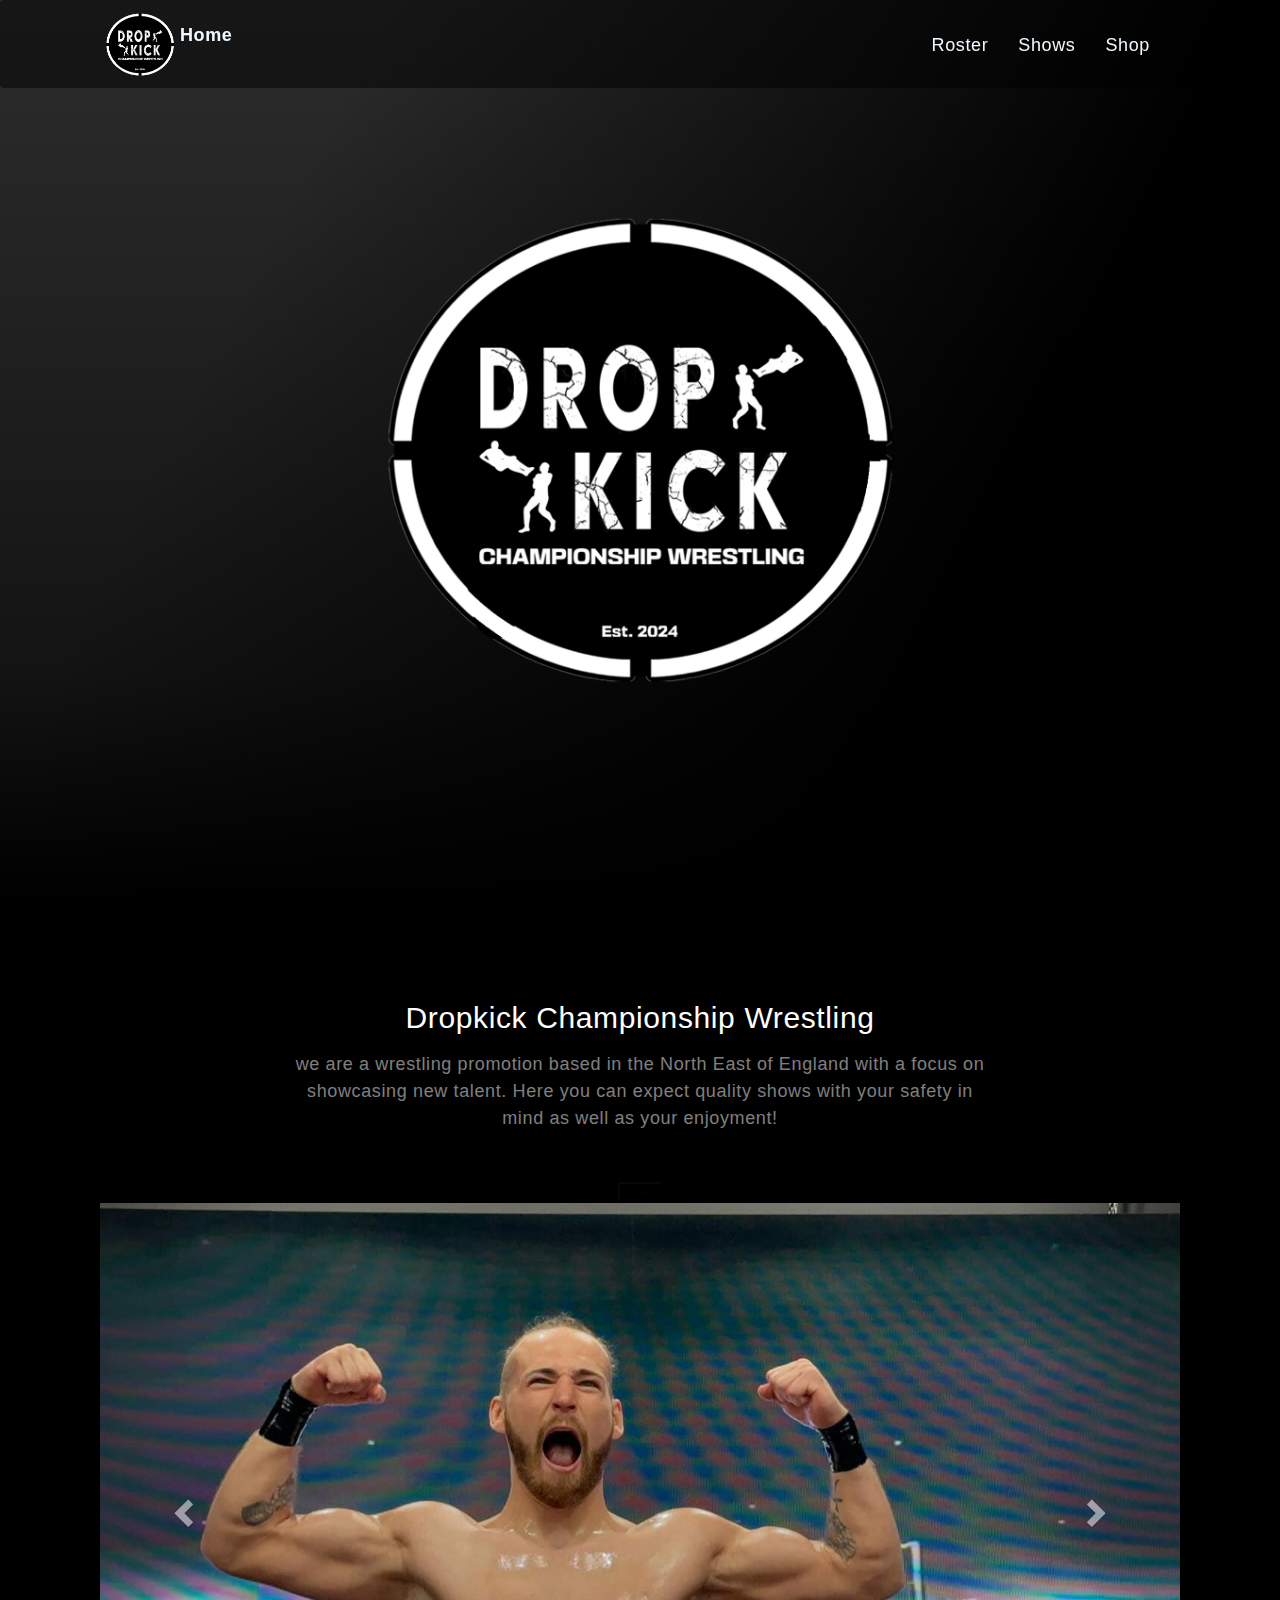
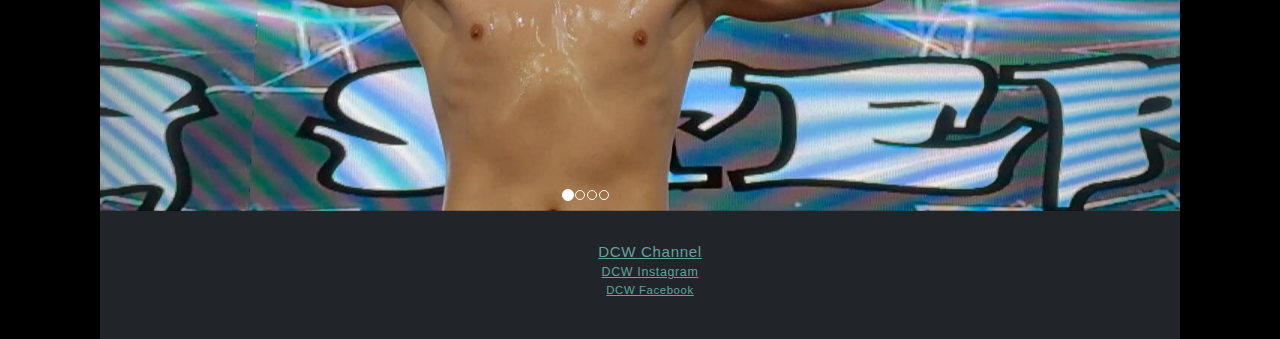
==== index.html @ 4fa61994 "Update index.html" ====
<!DOCTYPE html>
<html lang="en">
    <head>
        <meta charset="utf-8" />
        <meta name="viewport" content="width=device-width, initial-scale=1, shrink-to-fit=no" />
        <meta name="description" content="" />
        <meta name="author" content="" />
        <title>Dropkick</title>
        <link rel="icon" type="image/x-icon" href="assets/favicon.png" />
        <!-- Font Awesome icons (free version)-->
        <script src="https://use.fontawesome.com/releases/v6.3.0/js/all.js" crossorigin="anonymous"></script>
        <!--image carousel shit-->
        <link rel="stylesheet" href="https://maxcdn.bootstrapcdn.com/bootstrap/3.4.1/css/bootstrap.min.css">
        <script src="https://ajax.googleapis.com/ajax/libs/jquery/3.7.1/jquery.min.js"></script>
        <script src="https://maxcdn.bootstrapcdn.com/bootstrap/3.4.1/js/bootstrap.min.js"></script>

        <!-- Google fonts-->
        <link rel="preconnect" href="https://fonts.googleapis.com">
        <link rel="preconnect" href="https://fonts.gstatic.com" crossorigin>
        <link href="https://fonts.googleapis.com/css2?family=Oswald:wght@200..700&display=swap" rel="stylesheet">
        <!-- Core theme CSS (includes Bootstrap)-->
        <link href="css/styles.css" rel="stylesheet" />
        <script src="navbar.js" defer></script>
        <style> h2 {
            font-size: 30px;
        }
        p {
            font-size: 18px;
        }
        
    </style>
    </head>
    <body id="page-top">
        <!-- Navigation-->
        <nav class="navbar navbar-expand-lg navbar-custom fixed-top" id="mainNav">
            <div class="container px-4 px-lg-5">
                <img src="assets/img/DCW_trans.png" class="t-image imagestyle1: img-circle margin" alt="image" width="80px" length="80px"/>
                <a class="navbar-brand" href="https://hitherewinkwink.github.io/krekorffhjwsdikorfjsdikodfhdsikofhsdiofsdhdfiopsh/index.html" style="font-size:large; position: relative; right: -15px; color: aliceblue;">Home</a>

                </button>
                <div class="collapse navbar-collapse" id="navbarResponsive">
                    <ul class="navbar-nav ms-auto">
                        <li class="nav-item"><a class="nav-link" href="https://hitherewinkwink.github.io/krekorffhjwsdikorfjsdikodfhdsikofhsdiofsdhdfiopsh/roster.html" style="font-size:large; color: aliceblue;">Roster</a></li>
                        <li class="nav-item"><a class="nav-link" href="https://hitherewinkwink.github.io/krekorffhjwsdikorfjsdikodfhdsikofhsdiofsdhdfiopsh/easter%20egg.html" style="font-size:large; color: aliceblue;">Shows</a></li>
                        <li class="nav-item"><a class="nav-link" href="https://hitherewinkwink.github.io/krekorffhjwsdikorfjsdikodfhdsikofhsdiofsdhdfiopsh/easter%20egg.html" style="font-size:large; color: aliceblue;">Shop</a></li>
                    </ul>
                </div>
            </div>
        </nav>
        <!-- Masthead-->
        <header class="masthead">
            <div class="container px-4 px-lg-5 d-flex h-100 align-items-center justify-content-center">
                <div class="d-flex justify-content-center">
                    <div class="text-center">
                        <div class="container-fluid bg-1 text-right">
                           <center> <img src="assets/img/DCW_trans.png" class="t-image imagestyle1: img-circle margin" alt="image" width="55%" length="55%"/> </center>
                    </div>
                </div>
            </div>
        </header>

        <!-- About-->
        <section class="about-section text-center" id="about">
            <div class="container px-4 px-lg-5">
                <div class="row gx-4 gx-lg-5 justify-content-center">
                    <div class="col-lg-8">
                        <h2 class="text-white mb-4">Dropkick Championship Wrestling</h2>
                        <p class="text-white-50">
                            we are a wrestling promotion based in the North East of England with a focus on showcasing new talent. Here you can expect quality shows with your safety in mind as well as your enjoyment!
                        </p>
                    </div>
                </div>
                <button onclick="window.location.href='file:///C:/Users/hggfd/Desktop/dcw%20bootstrap%20test/main/easter%20egg.html';" style="background-color: black; opacity: calc(0.1);">
                dasad</button>
        <!-- Projects-->
        <body style="background-color: rgb(0, 0, 0);">
            <!-- Responsive navbar-->
            <div id="myCarousel" class="carousel slide" data-ride="carousel">
                <!-- Indicators -->
                   <ol class="carousel-indicators">
                 <li data-target="#myCarousel" data-slide-to="0" class="active"></li>
                  <li data-target="#myCarousel" data-slide-to="1"></li> 
                  <li data-target="#myCarousel" data-slide-to="2"></li> 
                <li data-target="#myCarousel" data-slide-to="3"></li> 
                </ol> 
                <!-- Wrapper for slides -->
                <div class="carousel-inner">
                  <div class="item active">
                    <center><img src="assets/img/img-2.jpg" width="100%" alt="image" ></center>
                  </div>
              
                  <div class="item">
                    <center><img src="assets/img/img-1.jpg"  width="80%" alt="image"></center>
                  </div>
              
                  <div class="item">
                    <img src="assets/img/img-3.jpeg" width="200%" alt="image"> 
                  </div>
                <div class="item">
                 <center> <img src="assets/img/img-4.jpg" width="80%" style="aspect-ratio: auto;" alt="image"> </center>
                  </div>
                </div>

                <!-- Left and right controls -->
                <a class="left carousel-control" href="#myCarousel" data-slide="prev">
                  <span class="glyphicon glyphicon-chevron-left"></span>
                  <span class="sr-only">Previous</span>
                </a>
                <a class="right carousel-control" href="#myCarousel" data-slide="next">
                  <span class="glyphicon glyphicon-chevron-right"></span>
                  <span class="sr-only">Next</span>
                </a>
              </div>
            <!-- Footer-->
            <footer class="py-5 bg-dark">
                <footer>
                    <ul>
                        <center>  <li style="font-size: 0.4cm;"><a href="https://www.youtube.com/@dropkickchampionshipwrestling?si=Q06UAtEIeieXKRGa"><i class="fa-brands fa-youtube"></i></i> DCW Channel </li> </center>
                        <center>  <li style="font-size: 0.33cm;"><a href="https://www.instagram.com/dropkickchampionshipwrestling/?igsh=czA3Z3B2bnd2bHJt"><i class="fa-brands fa-instagram"></i></i> DCW Instagram</li> </center>
                        <center> <li style="font-size: 0.3cm;"><a href="https://www.facebook.com/people/Dropkick-Championship-Wrestling/61560945623915/"><i class="fa-brands fa-facebook"></i></i> DCW Facebook</li> </center>
                        </ul>
                  </footer>
            </footer>
    </body>
</html>
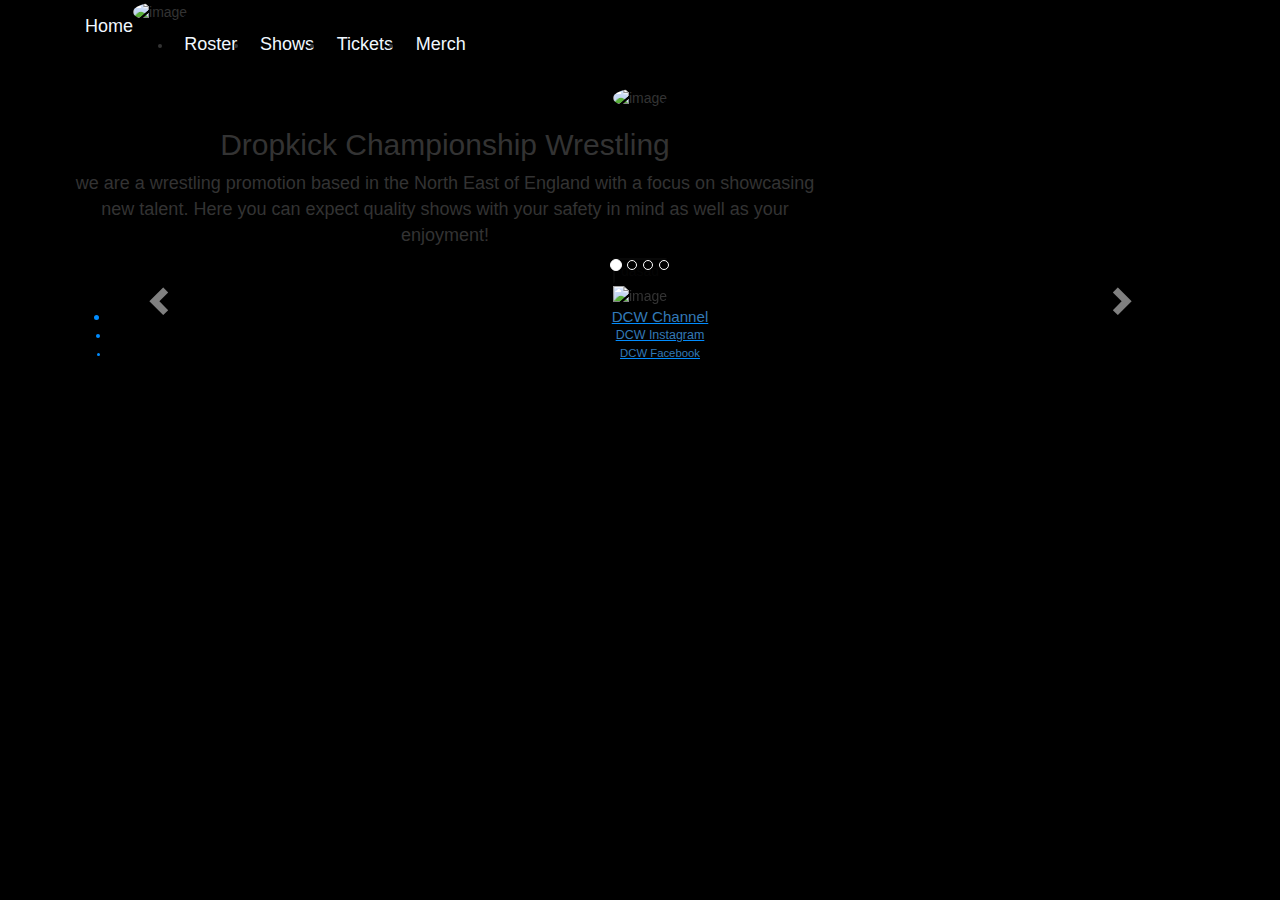
==== commit 8caccc69: "Add files via upload" ====
--- a/index.html
+++ b/index.html
@@ -27,6 +27,9 @@
         p {
             font-size: 18px;
         }
+        .nav-item {
+            padding:0.3cm
+        }
         
     </style>
     </head>
@@ -41,8 +44,9 @@
                 <div class="collapse navbar-collapse" id="navbarResponsive">
                     <ul class="navbar-nav ms-auto">
                         <li class="nav-item"><a class="nav-link" href="https://hitherewinkwink.github.io/krekorffhjwsdikorfjsdikodfhdsikofhsdiofsdhdfiopsh/roster.html" style="font-size:large; color: aliceblue;">Roster</a></li>
-                        <li class="nav-item"><a class="nav-link" href="https://hitherewinkwink.github.io/krekorffhjwsdikorfjsdikodfhdsikofhsdiofsdhdfiopsh/easter%20egg.html" style="font-size:large; color: aliceblue;">Shows</a></li>
-                        <li class="nav-item"><a class="nav-link" href="https://hitherewinkwink.github.io/krekorffhjwsdikorfjsdikodfhdsikofhsdiofsdhdfiopsh/easter%20egg.html" style="font-size:large; color: aliceblue;">Shop</a></li>
+                        <li class="nav-item"><a class="nav-link" href="https://hitherewinkwink.github.io/krekorffhjwsdikorfjsdikodfhdsikofhsdiofsdhdfiopsh/tickets.html" style="font-size:large; color: aliceblue;">Shows</a></li>
+                        <li class="nav-item"><a class="nav-link" href="https://www.tickettailor.com/events/dropkickchampionshipwrestling" style="font-size:large; color: aliceblue;">Tickets</a></li>
+                        <li class="nav-item"><a class="nav-link" href="https://hitherewinkwink.github.io/krekorffhjwsdikorfjsdikodfhdsikofhsdiofsdhdfiopsh/easter%20egg.html" style="font-size:large; color: aliceblue;">Merch</a></li>
                     </ul>
                 </div>
             </div>
@@ -90,14 +94,14 @@
                   </div>
               
                   <div class="item">
-                    <center><img src="assets/img/img-1.jpg"  width="80%" alt="image"></center>
+                    <center><img src="assets/img/img-1.jpg"  width="100%" height="50%" alt="image"></center>
                   </div>
               
                   <div class="item">
                     <img src="assets/img/img-3.jpeg" width="200%" alt="image"> 
                   </div>
                 <div class="item">
-                 <center> <img src="assets/img/img-4.jpg" width="80%" style="aspect-ratio: auto;" alt="image"> </center>
+                 <center> <img src="assets/img/img-4.jpg" width="100%" height="50%" style="aspect-ratio: auto;" alt="image"> </center>
                   </div>
                 </div>
 
@@ -115,10 +119,11 @@
             <footer class="py-5 bg-dark">
                 <footer>
                     <ul>
-                        <center>  <li style="font-size: 0.4cm;"><a href="https://www.youtube.com/@dropkickchampionshipwrestling?si=Q06UAtEIeieXKRGa"><i class="fa-brands fa-youtube"></i></i> DCW Channel </li> </center>
-                        <center>  <li style="font-size: 0.33cm;"><a href="https://www.instagram.com/dropkickchampionshipwrestling/?igsh=czA3Z3B2bnd2bHJt"><i class="fa-brands fa-instagram"></i></i> DCW Instagram</li> </center>
-                        <center> <li style="font-size: 0.3cm;"><a href="https://www.facebook.com/people/Dropkick-Championship-Wrestling/61560945623915/"><i class="fa-brands fa-facebook"></i></i> DCW Facebook</li> </center>
+                        <center>  <li style="font-size: 0.4cm; text-decoration:underline; color: rgb(0, 140, 255)"><a href="https://www.youtube.com/@dropkickchampionshipwrestling?si=Q06UAtEIeieXKRGa"><i class="fa-brands fa-youtube "></i></i> DCW Channel </li> </center>
+                        <center>  <li style="font-size: 0.33cm; text-decoration:underline; color: rgb(0, 140, 255)"><a href="https://www.instagram.com/dropkickchampionshipwrestling/?igsh=czA3Z3B2bnd2bHJt"><i class="fa-brands fa-instagram "></i></i> DCW Instagram</li> </center>
+                        <center> <li style="font-size: 0.3cm; text-decoration:underline; color: rgb(0, 140, 255);"><a href="https://www.facebook.com/people/Dropkick-Championship-Wrestling/61560945623915/"><i class="fa-brands fa-facebook"></i></i><style></style> DCW Facebook</li> </center>
                         </ul>
+                        
                   </footer>
             </footer>
     </body>
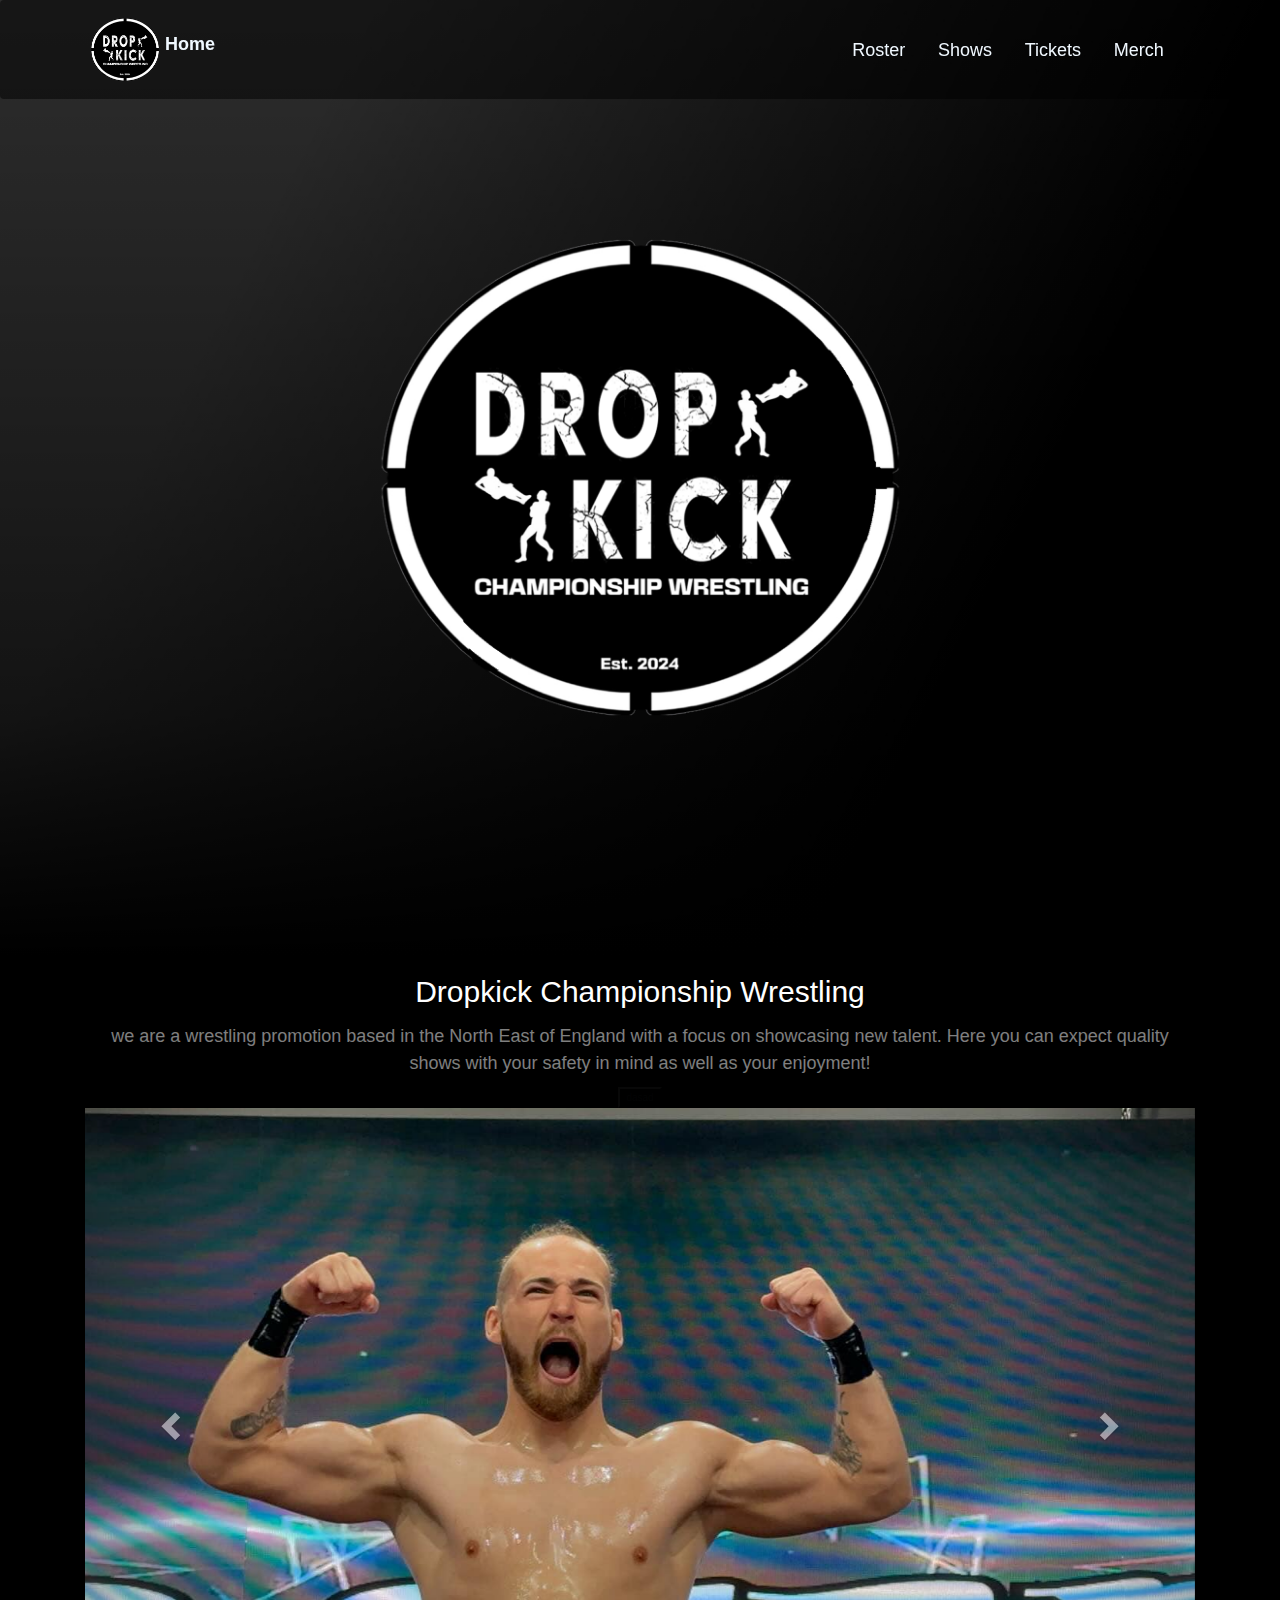
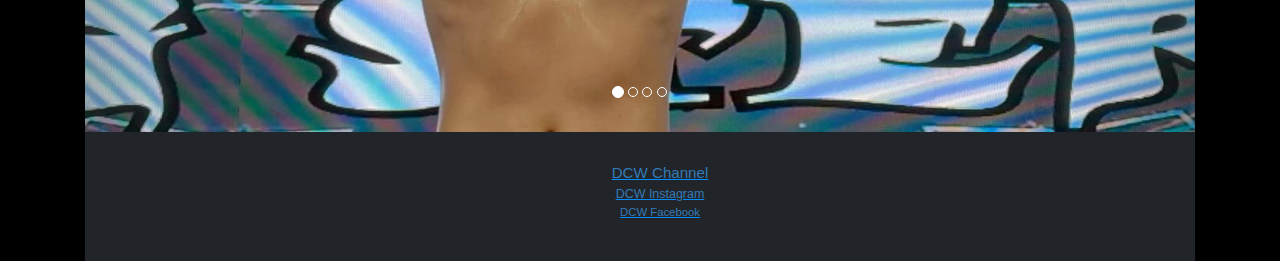
==== commit 71ad2073: "Add files via upload" ====
--- a/index.html
+++ b/index.html
@@ -44,7 +44,7 @@
                 <div class="collapse navbar-collapse" id="navbarResponsive">
                     <ul class="navbar-nav ms-auto">
                         <li class="nav-item"><a class="nav-link" href="https://hitherewinkwink.github.io/krekorffhjwsdikorfjsdikodfhdsikofhsdiofsdhdfiopsh/roster.html" style="font-size:large; color: aliceblue;">Roster</a></li>
-                        <li class="nav-item"><a class="nav-link" href="https://hitherewinkwink.github.io/krekorffhjwsdikorfjsdikodfhdsikofhsdiofsdhdfiopsh/tickets.html" style="font-size:large; color: aliceblue;">Shows</a></li>
+                        <li class="nav-item"><a class="nav-link" href="https://hitherewinkwink.github.io/krekorffhjwsdikorfjsdikodfhdsikofhsdiofsdhdfiopsh/easter%20egg.html" style="font-size:large; color: aliceblue;">Shows</a></li>
                         <li class="nav-item"><a class="nav-link" href="https://www.tickettailor.com/events/dropkickchampionshipwrestling" style="font-size:large; color: aliceblue;">Tickets</a></li>
                         <li class="nav-item"><a class="nav-link" href="https://hitherewinkwink.github.io/krekorffhjwsdikorfjsdikodfhdsikofhsdiofsdhdfiopsh/easter%20egg.html" style="font-size:large; color: aliceblue;">Merch</a></li>
                     </ul>
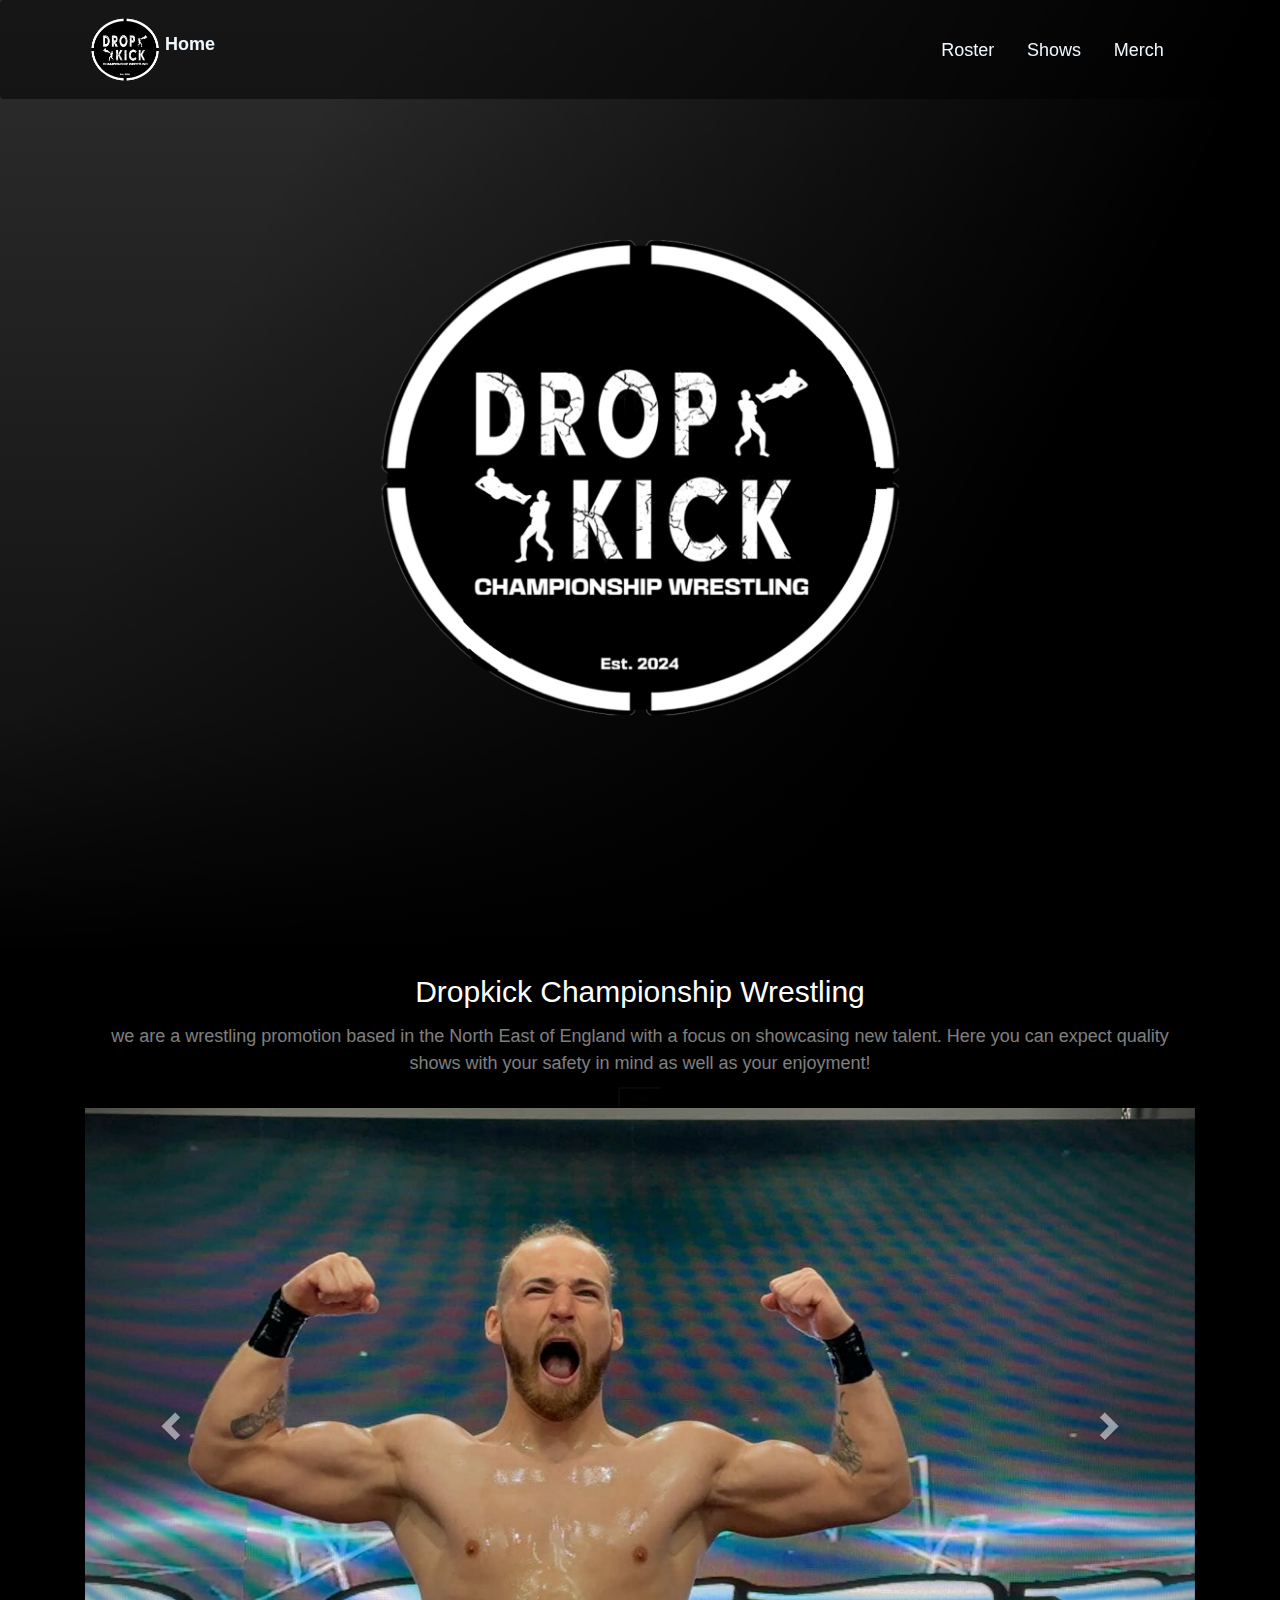
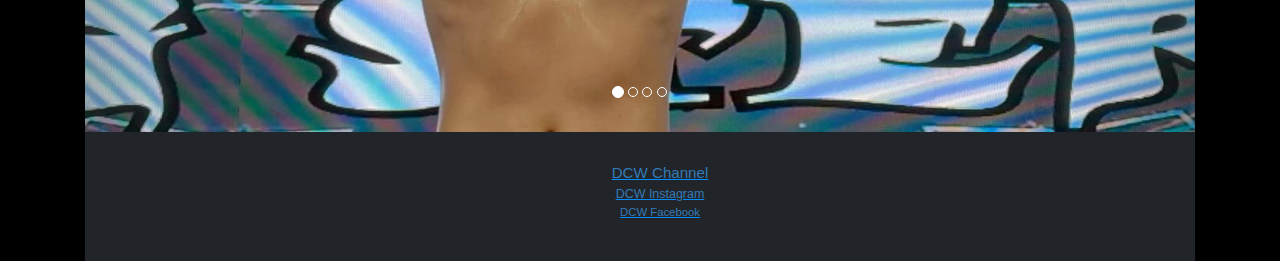
==== commit b8a3d177: "Update index.html" ====
--- a/index.html
+++ b/index.html
@@ -43,10 +43,9 @@
                 </button>
                 <div class="collapse navbar-collapse" id="navbarResponsive">
                     <ul class="navbar-nav ms-auto">
-                        <li class="nav-item"><a class="nav-link" href="https://hitherewinkwink.github.io/krekorffhjwsdikorfjsdikodfhdsikofhsdiofsdhdfiopsh/roster.html" style="font-size:large; color: aliceblue;">Roster</a></li>
-                        <li class="nav-item"><a class="nav-link" href="https://hitherewinkwink.github.io/krekorffhjwsdikorfjsdikodfhdsikofhsdiofsdhdfiopsh/easter%20egg.html" style="font-size:large; color: aliceblue;">Shows</a></li>
-                        <li class="nav-item"><a class="nav-link" href="https://www.tickettailor.com/events/dropkickchampionshipwrestling" style="font-size:large; color: aliceblue;">Tickets</a></li>
-                        <li class="nav-item"><a class="nav-link" href="https://hitherewinkwink.github.io/krekorffhjwsdikorfjsdikodfhdsikofhsdiofsdhdfiopsh/easter%20egg.html" style="font-size:large; color: aliceblue;">Merch</a></li>
+                        <li class="nav-item"><a class="nav-link" href="https://hitherewinkwink.github.io/iofsdhdfiopsh/roster.html" style="font-size:large; color: aliceblue;">Roster</a></li>
+                        <li class="nav-item"><a class="nav-link" href="https://hitherewinkwink.github.io/iofsdhdfiopsh/tickets.html" style="font-size:large; color: aliceblue;">Shows</a></li>
+                        <li class="nav-item"><a class="nav-link" href="" style="font-size:large; color: aliceblue;">Merch</a></li>
                     </ul>
                 </div>
             </div>
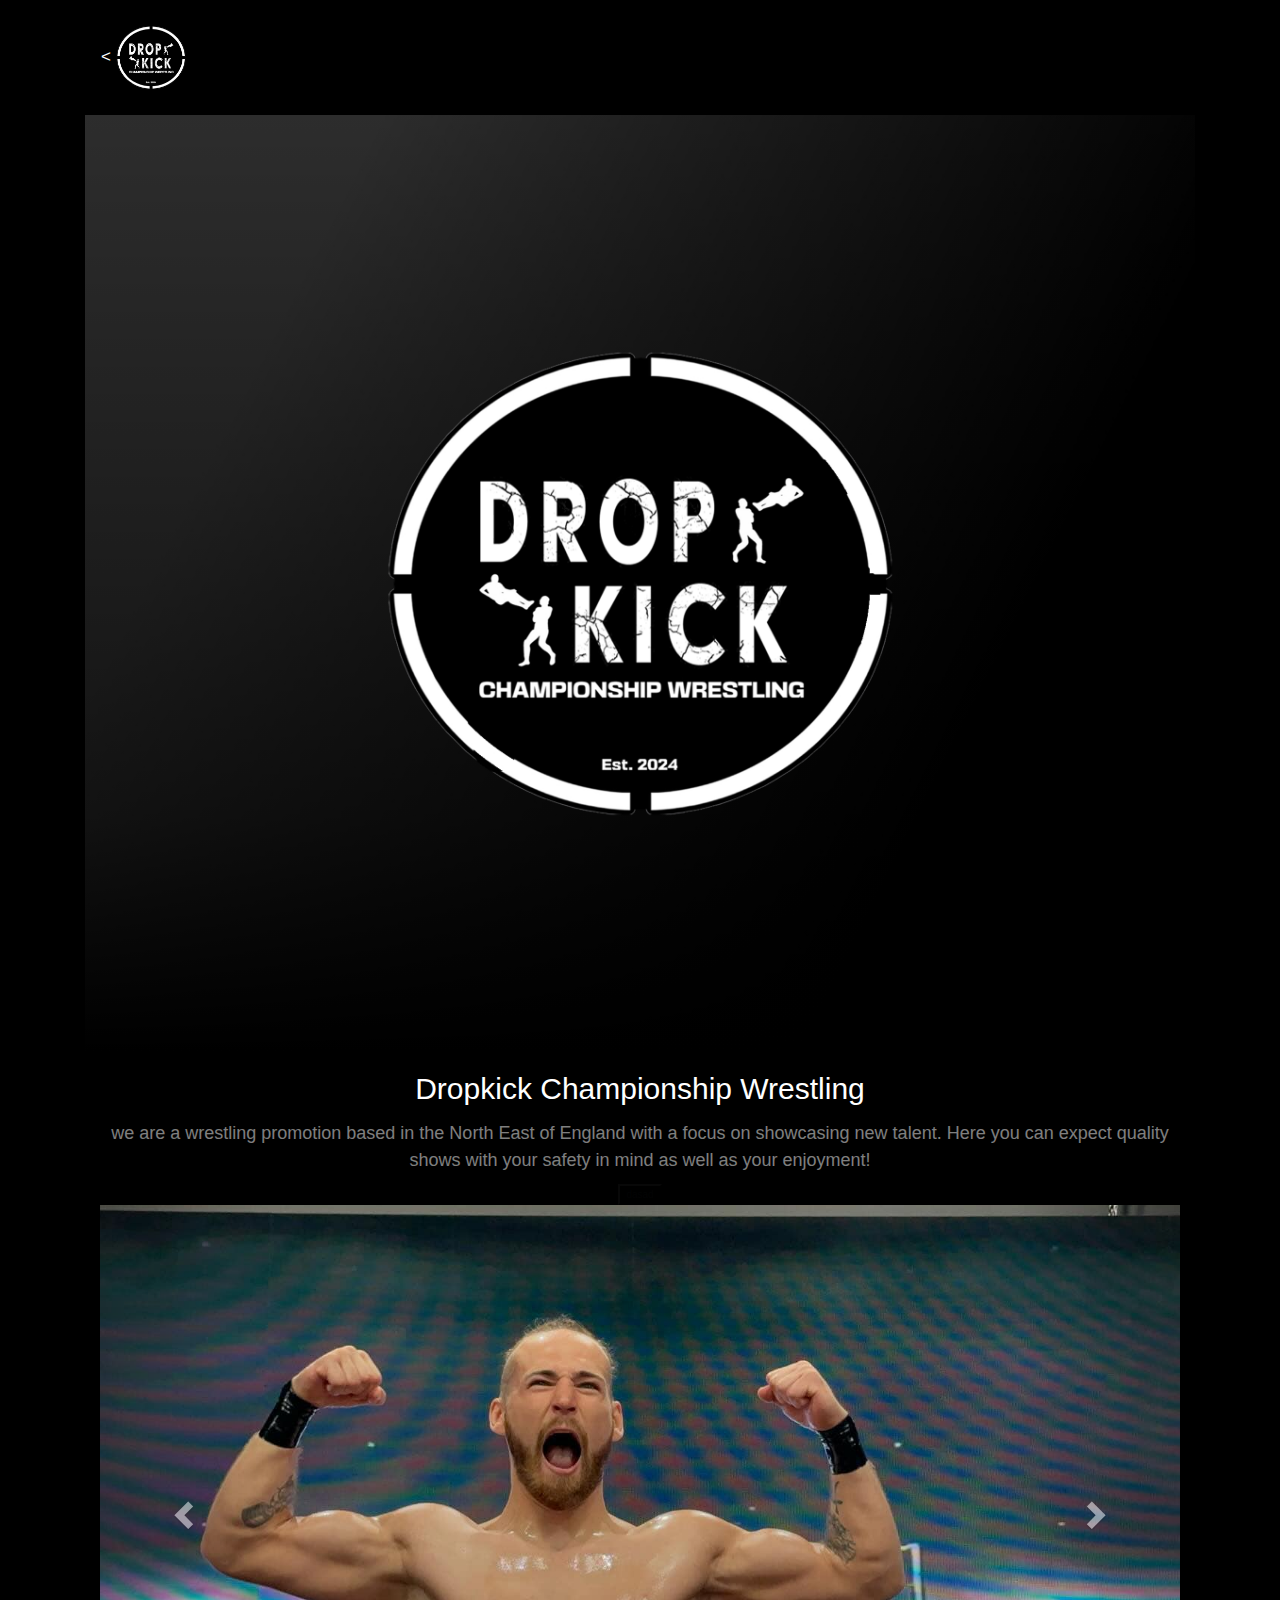
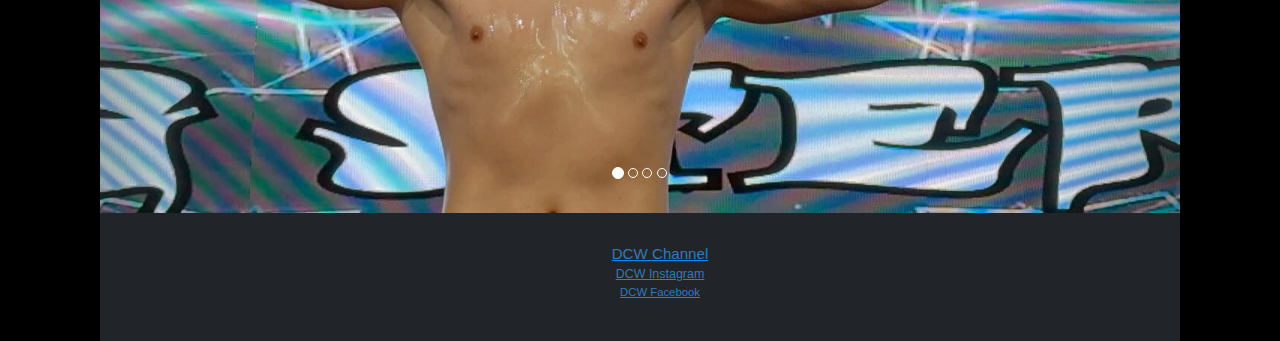
==== commit fe102016: "Add files via upload" ====
--- a/index.html
+++ b/index.html
@@ -30,26 +30,79 @@
         .nav-item {
             padding:0.3cm
         }
+        .mobile-container {
+          max-width: 480px;
+          margin: auto;
+          background-color: #555;
+          height: 500px;
+          color: white;
+          border-radius: 10px;
+        }
+        
+        .topnav {
+          overflow: hidden;
+          background-color: #333;
+          position: relative;
+        }
+        
+        .topnav #myLinks {
+          display: none;
+        }
+        
+        .topnav a {
+          color: white;
+          padding: 14px 16px;
+          text-decoration: none;
+          font-size: 17px;
+          display: block;
+        }
+        
+        .topnav a.icon {
+          background: black;
+          display: block;
+          position: absolute;
+          right: 0;
+          top: 0;
+        }
+        
+        .topnav a:hover {
+          background-color: black;
+          color: black;
+        }
+        
+        .active {
+          background-color: black;
+          color: white;
+        }
         
     </style>
     </head>
     <body id="page-top">
         <!-- Navigation-->
-        <nav class="navbar navbar-expand-lg navbar-custom fixed-top" id="mainNav">
-            <div class="container px-4 px-lg-5">
-                <img src="assets/img/DCW_trans.png" class="t-image imagestyle1: img-circle margin" alt="image" width="80px" length="80px"/>
-                <a class="navbar-brand" href="https://hitherewinkwink.github.io/krekorffhjwsdikorfjsdikodfhdsikofhsdiofsdhdfiopsh/index.html" style="font-size:large; position: relative; right: -15px; color: aliceblue;">Home</a>
-
-                </button>
-                <div class="collapse navbar-collapse" id="navbarResponsive">
-                    <ul class="navbar-nav ms-auto">
-                        <li class="nav-item"><a class="nav-link" href="https://hitherewinkwink.github.io/iofsdhdfiopsh/roster.html" style="font-size:large; color: aliceblue;">Roster</a></li>
-                        <li class="nav-item"><a class="nav-link" href="https://hitherewinkwink.github.io/iofsdhdfiopsh/tickets.html" style="font-size:large; color: aliceblue;">Shows</a></li>
-                        <li class="nav-item"><a class="nav-link" href="" style="font-size:large; color: aliceblue;">Merch</a></li>
-                    </ul>
-                </div>
+        <!-- Top Navigation Menu -->
+        <div class="container px-4 px-lg-5 d-flex h-100 align-items-center justify-content-center">
+            <div class="topnav">
+              <a href="index (1).html" class="active"><<img src="assets/img/DCW_trans.png" class="t-image imagestyle1: img-circle margin" alt="image" width="80px" length="80px"/></a>
+              <div id="myLinks">
+                <a href="#news">News</a>
+                <a href="#contact">Contact</a>
+                <a href="#about">About</a>
+              </div>
+              <a href="javascript:void(0);" class="icon" onclick="myFunction()">
+                <i class="fa fa-bars"></i>
+              </a>
             </div>
-        </nav>
+            
+            <script>
+            function myFunction() {
+              var x = document.getElementById("myLinks");
+              if (x.style.display === "block") {
+                x.style.display = "none";
+              } else {
+                x.style.display = "block";
+              }
+            }
+            </script>
         <!-- Masthead-->
         <header class="masthead">
             <div class="container px-4 px-lg-5 d-flex h-100 align-items-center justify-content-center">
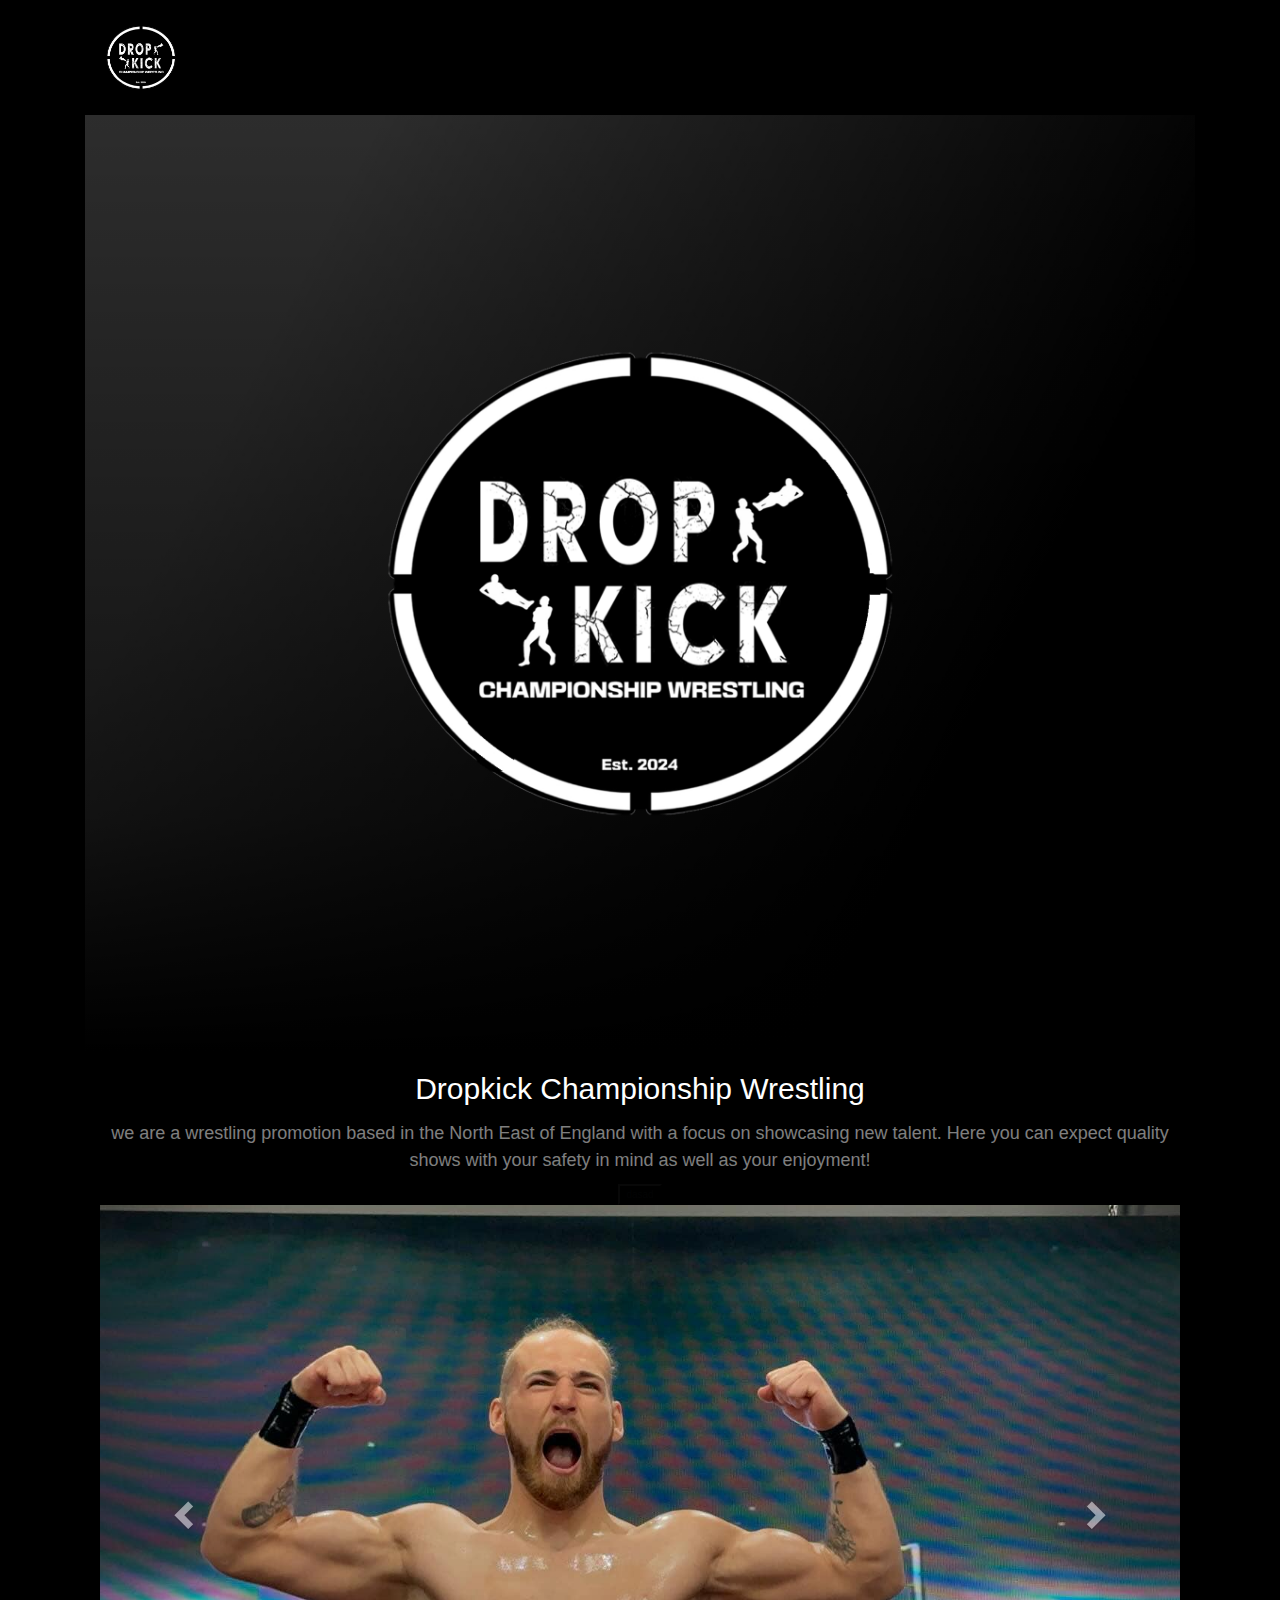
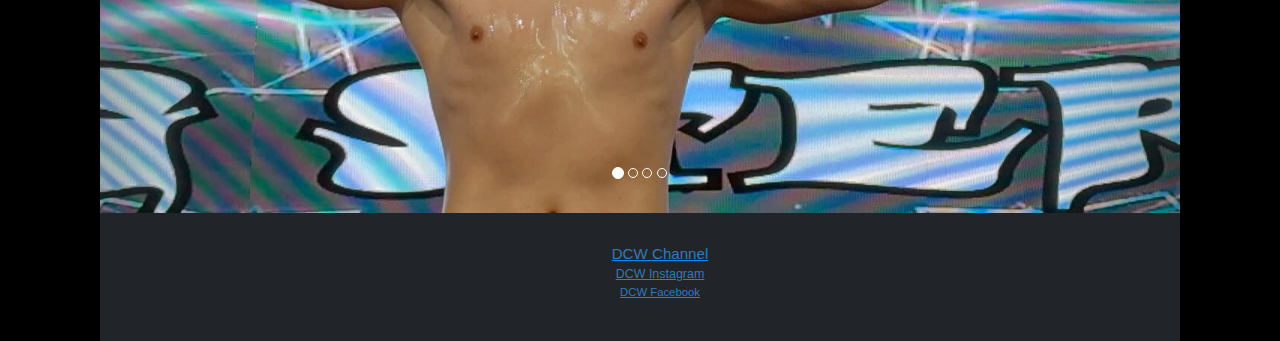
==== commit 44e07785: "Add files via upload" ====
--- a/index.html
+++ b/index.html
@@ -41,7 +41,7 @@
         
         .topnav {
           overflow: hidden;
-          background-color: #333;
+          background: transparent;
           position: relative;
         }
         
@@ -55,6 +55,7 @@
           text-decoration: none;
           font-size: 17px;
           display: block;
+          background:transparent;
         }
         
         .topnav a.icon {
@@ -67,7 +68,7 @@
         
         .topnav a:hover {
           background-color: black;
-          color: black;
+          color: rgb(199, 199, 199);
         }
         
         .active {
@@ -82,7 +83,7 @@
         <!-- Top Navigation Menu -->
         <div class="container px-4 px-lg-5 d-flex h-100 align-items-center justify-content-center">
             <div class="topnav">
-              <a href="index (1).html" class="active"><<img src="assets/img/DCW_trans.png" class="t-image imagestyle1: img-circle margin" alt="image" width="80px" length="80px"/></a>
+              <a href="index (1).html" class="active"><img src="assets/img/DCW_trans.png" class="t-image imagestyle1: img-circle margin" alt="image" width="80px" length="80px"/></a>
               <div id="myLinks">
                 <a href="#news">News</a>
                 <a href="#contact">Contact</a>
